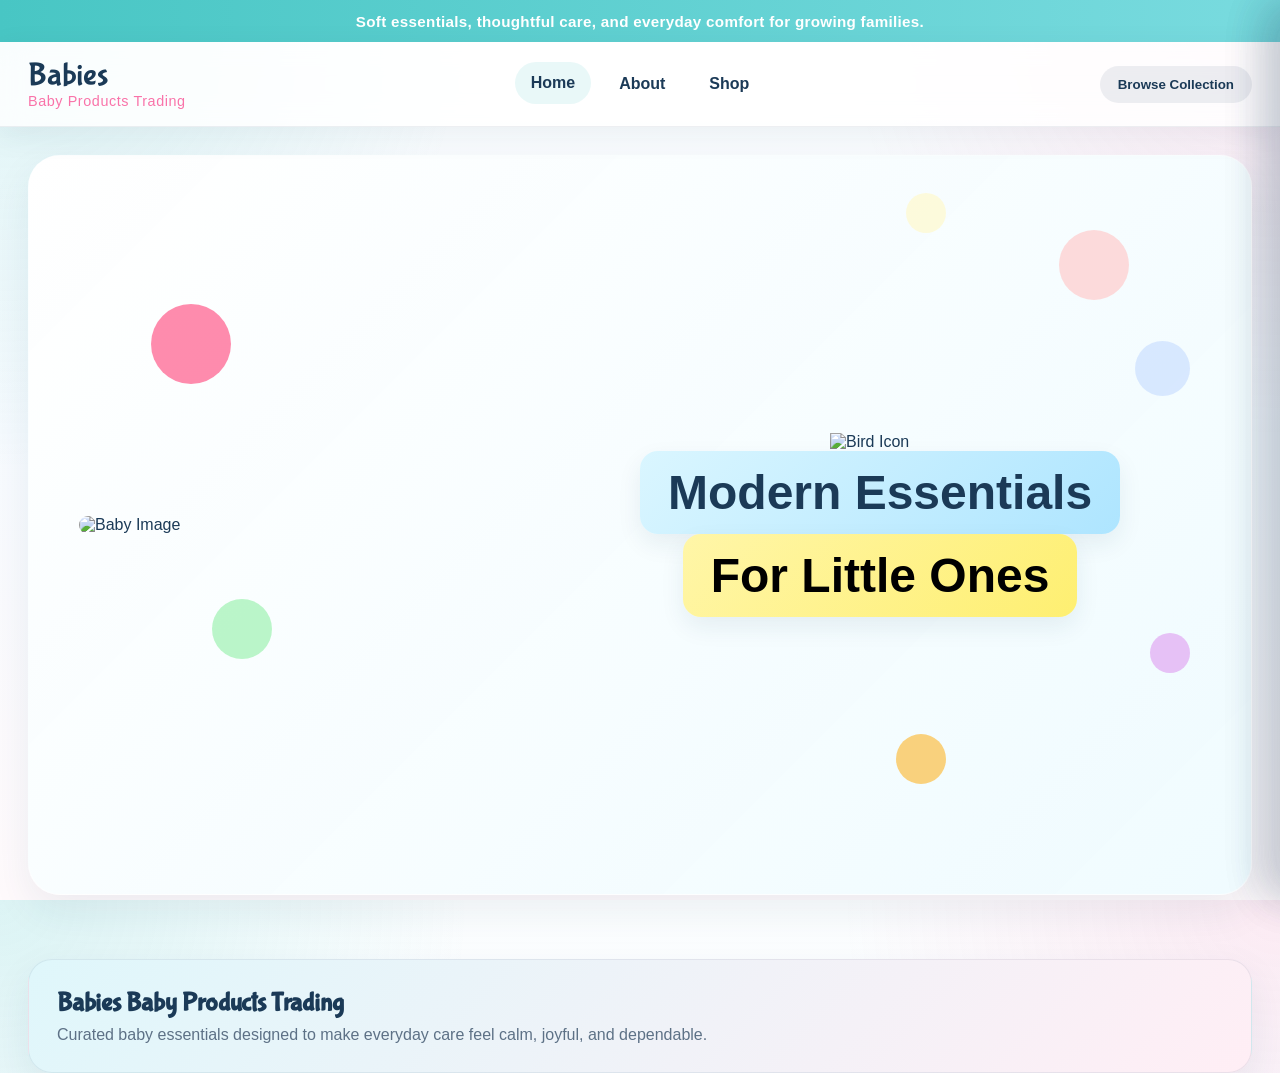
==== index.html @ 2b31377b "Add files via upload" ====
<!DOCTYPE html>
<html lang="en">
<head>
    <meta charset="UTF-8">
    <meta name="viewport" content="width=device-width, initial-scale=1.0">
    <title>Babies Baby Products Trading</title>
    <link rel="stylesheet" href="mainstyle.css">
    <link rel="stylesheet" href="common.css">
    <link href="https://fonts.googleapis.com/css2?family=Bubblegum+Sans&display=swap" rel="stylesheet">
</head>
<body>

    <header>
        <div class="top-bar">Soft essentials, thoughtful care, and everyday comfort for growing families.</div>
        <nav class="navbar">
            <div class="logo-container">
                <div class="logo">
                    <a href="index.html">Babies <span>Baby Products Trading</span></a>
                </div>
            </div>
    
            <div class="nav-links-container">
                <ul class="nav-links">
                    <li><a href="index.html" class="active">Home</a></li>
                    <li><a href="pages.html">About</a></li>
                    <li><a href="shop.html">Shop</a></li>
                </ul>
            </div>
    
            <div class="nav-buttons-container">
                <div class="nav-buttons">
                    <button class="nav-auth-btn" onclick="window.location.href='shop.html'">Browse Collection</button>
                </div>
            </div>
        </nav>
    </header>

    <div class="hero">
        <div class="hero-image">
            <img src="images/baby-image.png" alt="Baby Image">
        </div>
        <div class="hero-content">
            <div class="text-container">
                <img src="images/bird-icon.png" alt="Bird Icon" class="bird-icon">
                <div class="blue-box">Modern Essentials</div>
                <div class="yellow-box">For Little Ones</div>
            </div>
        </div>
        <div class="hero-circles">
            <div class="circle circle1"></div>
            <div class="circle circle2"></div>
            <div class="circle circle3"></div>
            <div class="circle circle4"></div>
            <div class="circle circle5"></div>
            <div class="circle circle6"></div>
            <div class="circle circle7"></div>
        </div>
    </div>
    
    <div id="bagSidebar" class="sidebar">
        <div class="sidebar-header">
            <h2>My Cart</h2>
            <button class="close-btn" onclick="closeBag()">✖</button>
        </div>
        <div class="sidebar-content">
            <p>Your cart is empty.</p>
        </div>
    </div>

    <div id="wishlistSidebar" class="sidebar">
        <div class="sidebar-header">
            <h2>Wishlist</h2>
            <button class="close-btn" onclick="closeWishlist()">✖</button>
        </div>
        <div class="sidebar-content">
            <p>Your wishlist is empty.</p>
        </div>
    </div>

    <footer class="site-footer">
        <h3>Babies Baby Products Trading</h3>
        <p>Curated baby essentials designed to make everyday care feel calm, joyful, and dependable.</p>
    </footer>

    <script src="script.js"></script>
</body>
</html>
---- mainstyle.css ----
:root {
    --primary-blue: #48C6C4;
    --dark-blue: #1B3A57;
    --pink: #F973A9;
    --light-blue: #AEE5FF;
    --yellow: #FEEF71;
}

* {
    margin: 0;
    padding: 0;
    box-sizing: border-box;
    font-family: 'Arial', sans-serif;
}

html, body {
    height: 100%;
}

body {
    background-color: #f8f8f8;
    display: flex;
    flex-direction: column;
    overflow-x: hidden;
}

header {
    width: 100%;
    flex-shrink: 0;
}

.top-bar {
    display: flex;
    justify-content: space-between;
    background-color: var(--primary-blue);
    padding: 10px 20px;
}

.navbar {
    display: flex;
    justify-content: space-between;
    align-items: center;
    background-color: white;
    padding: 15px 20px;
    box-shadow: 0 2px 10px rgba(0, 0, 0, 0.1);
}

.logo a {
    font-size: 32px;
    text-decoration: none;
    font-family: 'Bubblegum Sans', cursive;
    color: var(--dark-blue);
}

.logo span {
    color: var(--pink);
}

.logo-container {
    flex: 1;
    display: flex;
    justify-content: flex-start;
}

.nav-buttons-container {
    flex: 1;
    display: flex;
    justify-content: flex-end;
}

.nav-links {
    list-style: none;
    display: flex;
    gap: 20px;
    justify-content: center;
}

.nav-links li a {
    text-decoration: none;
    color: var(--dark-blue);
    font-weight: bold;
}

.nav-buttons {
    display: flex;
    gap: 15px;
}

.wishlist, .my-bag {
    background: none;
    border: 2px dashed black;
    padding: 8px 15px;
    font-size: 14px;
    cursor: pointer;
    display: flex;
    align-items: center;
    gap: 5px;
}

.hero {
    flex: 1;
    display: flex;
    align-items: center;
    justify-content: space-between;
    min-height: calc(100vh - 80px);
    width: 100vw;
    background-color: #f0f0f0;
    padding: 50px;
    position: relative;
}

.hero-image {
    flex: 1;
    display: flex;
    justify-content: flex-start;
    align-items: center;
}

.hero-image img {
    max-width: 100%;
    width: 100%;
    border-radius: 10px;
}

.hero-content {
    flex: 1;
    display: flex;
    flex-direction: column;
    align-items: flex-start;
    justify-content: center;
    text-align: left;
    max-width: 600px;
}

.text-container {
    display: flex;
    flex-direction: column;
    align-items: center;
    justify-content: center;
}

.bird-icon {
    width: 100px;
    height: auto;
}

.blue-box, .yellow-box {
    padding: 10px 25px;
    font-size: clamp(24px, 4vw, 48px);
    white-space: nowrap;
    font-weight: bold;
    text-align: center;
    display: inline-block;
}

.blue-box {
    background-color: var(--light-blue);
    color: white;
}

.yellow-box {
    background-color: var(--yellow);
    color: black;
}

.hero-circles {
    position: absolute;
    top: 0;
    left: 0;
    width: 100%;
    height: 100%;
    pointer-events: none;
}

.circle {
    position: absolute;
    border-radius: 50%;
    opacity: 0.7;
}

.circle1 { width: 80px; height: 80px; background-color: #ff5c8a; top: 20%; left: 10%; }
.circle2 { width: 50px; height: 50px; background-color: #fdbf47; bottom: 15%; right: 25%; }
.circle3 { width: 60px; height: 60px; background-color: #a0f2b3; top: 60%; left: 15%; }
.circle4 { width: 40px; height: 40px; background-color: #e2a9f2; bottom: 30%; right: 5%; }
.circle5 { width: 70px; height: 70px; background-color: #ffcccc; top: 10%; right: 10%; }
.circle6 { width: 55px; height: 55px; background-color: #cce0ff; top: 25%; right: 5%; }
.circle7 { width: 40px; height: 40px; background-color: #fffacd; top: 5%; right: 25%; }

.sidebar {
    position: fixed;
    top: 0;
    right: -300px;
    width: 300px;
    height: 100%;
    background-color: white;
    box-shadow: -5px 0 10px rgba(0, 0, 0, 0.2);
    transition: right 0.3s ease-in-out;
    padding: 20px;
    display: flex;
    flex-direction: column;
    z-index: 1000;
}

.sidebar.active {
    right: 0;
}

.sidebar-header {
    display: flex;
    justify-content: space-between;
    align-items: center;
    margin-bottom: 15px;
}

.sidebar-header h2 {
    font-size: 22px;
    color: var(--dark-blue);
}

.close-btn {
    background: none;
    border: none;
    font-size: 20px;
    cursor: pointer;
    color: var(--pink);
}

.sidebar-content {
    flex-grow: 1;
    overflow-y: auto;
}

@media (max-width: 768px) {
    body {
        overflow-y: auto; 
    }

    .navbar {
        flex-direction: column;
        gap: 10px;
        padding: 10px;
    }

    .nav-links {
        gap: 10px;
        font-size: 14px;
    }

    .hero {
        flex-direction: column; 
        height: auto;
        min-height: 100vh;
        padding: 40px 20px;
        justify-content: center;
    }

    .hero-image {
        width: 100%;
        margin-bottom: 30px;
    }

    .hero-content {
        width: 100%;
        align-items: center; 
        text-align: center;
    }

    .blue-box, .yellow-box {
        font-size: 28px; 
        white-space: normal; 
        width: 90%;
        margin: 5px auto;
        padding: 10px;
    }

    .bird-icon {
        width: 60px;
    }

    .circle {
        display: none; 
    }

    .sidebar {
        width: 85%; 
        right: -100%;
    }
}
---- common.css ----
:root {
    --primary-blue: #48c6c4;
    --primary-blue-deep: #2ea9b0;
    --dark-blue: #1b3a57;
    --pink: #f973a9;
    --pink-deep: #ef4f90;
    --light-blue: #eefbff;
    --cream: #fffdf8;
    --surface: rgba(255, 255, 255, 0.92);
    --surface-strong: #ffffff;
    --border-soft: rgba(27, 58, 87, 0.08);
    --shadow-soft: 0 16px 40px rgba(27, 58, 87, 0.08);
    --shadow-hover: 0 22px 50px rgba(27, 58, 87, 0.14);
    --text-muted: #5d7186;
}

body {
    background:
        radial-gradient(circle at top left, rgba(72, 198, 196, 0.18), transparent 30%),
        radial-gradient(circle at top right, rgba(249, 115, 169, 0.14), transparent 28%),
        linear-gradient(180deg, #fcfeff 0%, #f7fbff 48%, #fffafc 100%);
    color: var(--dark-blue);
}

header {
    position: sticky;
    top: 0;
    z-index: 100;
}

.top-bar {
    display: flex;
    min-height: 42px;
    padding: 10px 24px;
    align-items: center;
    justify-content: center;
    text-align: center;
    background: linear-gradient(90deg, var(--primary-blue) 0%, #79dbdf 100%);
    color: #ffffff;
    font-size: 0.95rem;
    font-weight: 700;
    letter-spacing: 0.02em;
}

.navbar {
    padding: 18px 28px;
    border-bottom: 1px solid var(--border-soft);
    background: rgba(255, 255, 255, 0.82);
    backdrop-filter: blur(14px);
    box-shadow: 0 8px 30px rgba(27, 58, 87, 0.08);
}

.logo a {
    display: inline-flex;
    flex-direction: column;
    gap: 2px;
    line-height: 1;
}

.logo span {
    font-size: 0.9rem;
    letter-spacing: 0.04em;
}

.nav-links {
    gap: 12px;
}

.nav-links a {
    display: inline-flex;
    align-items: center;
    justify-content: center;
    min-height: 42px;
    padding: 0 16px;
    border-radius: 999px;
    color: var(--text-muted);
    transition: background-color 0.2s ease, color 0.2s ease, transform 0.2s ease;
}

.nav-links li a:hover,
.nav-links li a.active,
.nav-links a:hover,
.nav-links a.active {
    background: rgba(72, 198, 196, 0.12);
    color: var(--dark-blue);
    transform: translateY(-1px);
}

.nav-buttons {
    align-items: center;
}

.nav-auth-btn,
.account-btn,
.my-bag {
    border: 0;
    border-radius: 999px;
    padding: 11px 18px;
    font-weight: 700;
    box-shadow: none;
    transition: transform 0.2s ease, box-shadow 0.2s ease, background-color 0.2s ease;
}

.nav-auth-btn,
.account-btn {
    background: rgba(27, 58, 87, 0.08);
    color: var(--dark-blue);
}

.my-bag {
    background: linear-gradient(135deg, var(--pink) 0%, var(--pink-deep) 100%);
    color: #ffffff;
}

.nav-auth-btn:hover,
.account-btn:hover,
.my-bag:hover {
    transform: translateY(-2px);
    box-shadow: var(--shadow-soft);
}

.hero,
.login-card,
.checkout-form-section,
.order-summary,
.product,
.form-container,
.map-container iframe,
.about-us figure img {
    box-shadow: var(--shadow-soft);
}

.hero {
    margin: 28px;
    min-height: calc(100vh - 160px);
    width: auto;
    border-radius: 32px;
    border: 1px solid rgba(255, 255, 255, 0.6);
    background:
        linear-gradient(135deg, rgba(255, 255, 255, 0.92), rgba(238, 251, 255, 0.9)),
        var(--surface);
    overflow: hidden;
}

.blue-box,
.yellow-box {
    border-radius: 18px;
    padding: 14px 28px;
    box-shadow: 0 10px 25px rgba(27, 58, 87, 0.08);
}

.blue-box {
    color: var(--dark-blue);
    background: linear-gradient(135deg, #daf6ff 0%, #aee5ff 100%);
}

.yellow-box {
    background: linear-gradient(135deg, #fff6a8 0%, #feef71 100%);
}

.shop-banner,
.login-card,
.checkout-form-section,
.order-summary,
.product,
.form-container,
.map-container,
.about-us,
.contact-header,
.site-footer {
    border-radius: 24px;
}

.shop-banner {
    margin: 28px auto 0;
    width: min(1200px, calc(100% - 56px));
    background: linear-gradient(135deg, #e8fbff 0%, #fff3f8 100%);
    border: 1px solid var(--border-soft);
    box-shadow: var(--shadow-soft);
}

.container,
.checkout-container,
.product-grid {
    position: relative;
    z-index: 1;
}

.login-card,
.checkout-form-section,
.order-summary,
.product,
.form-container {
    border: 1px solid var(--border-soft);
    background: var(--surface-strong);
}

.product {
    overflow: hidden;
}

.product:hover {
    box-shadow: var(--shadow-hover);
}

.product img {
    background: linear-gradient(135deg, #f6fcff 0%, #fff7fa 100%);
}

.form-container {
    background: linear-gradient(180deg, #7ddce1 0%, #4fcad2 100%);
}

.form-container input,
.form-container textarea,
.input-group input {
    box-shadow: inset 0 1px 2px rgba(27, 58, 87, 0.03);
}

.site-footer {
    margin: 36px 28px 28px;
    padding: 28px;
    background: linear-gradient(135deg, #dff7fb 0%, #ffeef5 100%);
    border: 1px solid var(--border-soft);
    color: var(--dark-blue);
    box-shadow: var(--shadow-soft);
}

.site-footer h3 {
    margin-bottom: 8px;
    font-family: 'Bubblegum Sans', cursive;
    font-size: 1.6rem;
}

.site-footer p {
    color: var(--text-muted);
}

.sidebar,
.modal-content,
.product-modal-content {
    border-radius: 24px 0 0 24px;
    box-shadow: -18px 0 40px rgba(27, 58, 87, 0.14);
}

.modal-content,
.product-modal-content {
    border-radius: 24px;
}

.empty-cart-btn,
.checkout-btn,
.login-btn,
.accept-btn,
.place-order-btn,
.add-to-cart-modal,
.form-container button {
    border-radius: 999px;
    font-weight: 700;
    box-shadow: 0 10px 24px rgba(249, 115, 169, 0.2);
}

.checkout-btn,
.login-btn,
.place-order-btn,
.add-to-cart-modal,
.form-container button {
    background: linear-gradient(135deg, var(--pink) 0%, var(--pink-deep) 100%);
}

.empty-cart-btn {
    border-color: rgba(249, 115, 169, 0.5);
}

@media (max-width: 768px) {
    header {
        position: static;
    }

    .top-bar {
        min-height: auto;
        text-align: center;
        font-size: 0.85rem;
    }

    .navbar {
        padding: 16px;
    }

    .hero,
    .shop-banner,
    .site-footer {
        width: calc(100% - 24px);
        margin-left: 12px;
        margin-right: 12px;
    }

    .hero {
        margin-top: 12px;
        border-radius: 24px;
    }

    .nav-links {
        flex-wrap: wrap;
        justify-content: center;
    }

    .nav-buttons {
        flex-wrap: wrap;
        justify-content: center;
    }

    .site-footer {
        margin-top: 24px;
        margin-bottom: 16px;
        padding: 22px 18px;
    }
}
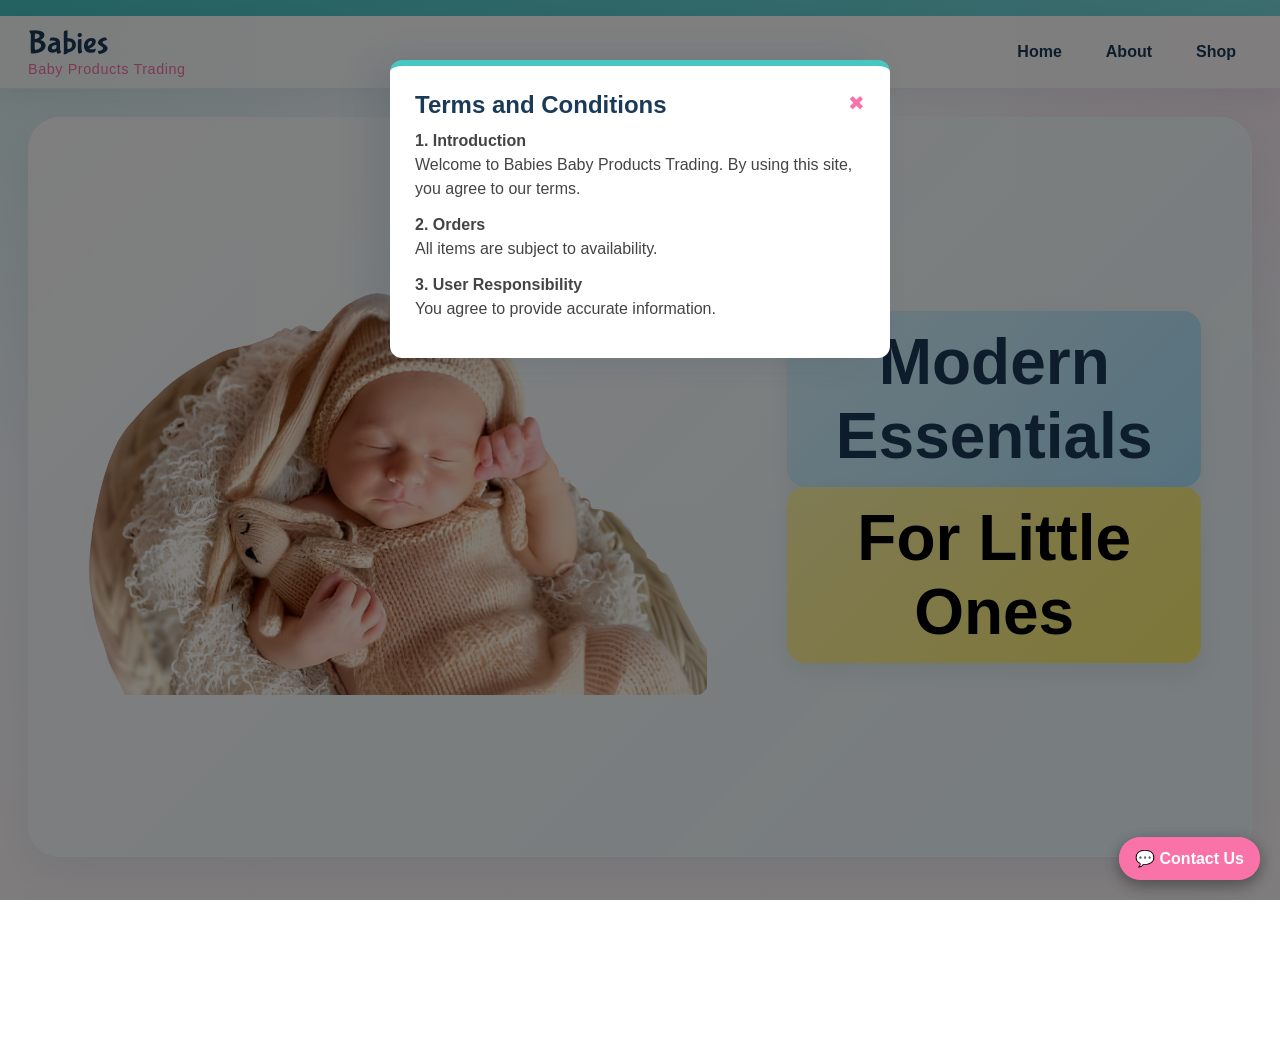
==== commit b89b1927: "Add files via upload" ====
--- a/index.html
+++ b/index.html
@@ -1,87 +1,258 @@
 <!DOCTYPE html>
 <html lang="en">
 <head>
-    <meta charset="UTF-8">
-    <meta name="viewport" content="width=device-width, initial-scale=1.0">
-    <title>Babies Baby Products Trading</title>
-    <link rel="stylesheet" href="mainstyle.css">
-    <link rel="stylesheet" href="common.css">
-    <link href="https://fonts.googleapis.com/css2?family=Bubblegum+Sans&display=swap" rel="stylesheet">
+<meta charset="UTF-8">
+<meta name="viewport" content="width=device-width, initial-scale=1.0">
+
+<title>Babies Baby Products Trading</title>
+
+<link rel="stylesheet" href="mainstyle.css">
+<link rel="stylesheet" href="common.css">
+<link href="https://fonts.googleapis.com/css2?family=Bubblegum+Sans&display=swap" rel="stylesheet">
+
+<style>
+/* ================= MODAL ================= */
+
+.modal {
+    display: none;
+    position: fixed;
+    inset: 0;
+    background: rgba(0,0,0,0.5);
+    z-index: 9999;
+    overflow-y: auto;
+}
+
+.modal.show {
+    display: block;
+}
+
+.modal-content {
+    background: white;
+    margin: 60px auto;
+    padding: 25px;
+    width: 90%;
+    max-width: 500px;
+    border-radius: 12px;
+    border-top: 6px solid var(--primary-blue);
+    animation: fadeIn 0.2s ease;
+}
+
+@keyframes fadeIn {
+    from {transform: translateY(20px); opacity: 0;}
+    to {transform: translateY(0); opacity: 1;}
+}
+
+.close-modal {
+    float: right;
+    cursor: pointer;
+    font-size: 20px;
+    color: var(--pink);
+}
+
+/* ================= FOOTER ================= */
+
+.site-footer {
+    background: var(--dark-blue);
+    color: white;
+    text-align: center;
+    padding: 20px;
+}
+
+.footer-links {
+    margin-top: 10px;
+}
+
+.footer-links a {
+    color: white;
+    margin: 0 8px;
+    text-decoration: none;
+    font-weight: bold;
+}
+
+.footer-links a:hover {
+    text-decoration: underline;
+}
+
+/* ================= FLOATING CONTACT BUTTON ================= */
+
+.contact-float {
+    position: fixed;
+    bottom: 20px;
+    right: 20px;
+    background: var(--pink);
+    color: white;
+    padding: 12px 16px;
+    border-radius: 50px;
+    cursor: pointer;
+    font-weight: bold;
+    z-index: 10000;
+    box-shadow: 0 5px 15px rgba(0,0,0,0.2);
+}
+</style>
+
 </head>
+
 <body>
 
-    <header>
-        <div class="top-bar">Soft essentials, thoughtful care, and everyday comfort for growing families.</div>
-        <nav class="navbar">
-            <div class="logo-container">
-                <div class="logo">
-                    <a href="index.html">Babies <span>Baby Products Trading</span></a>
-                </div>
-            </div>
-    
-            <div class="nav-links-container">
-                <ul class="nav-links">
-                    <li><a href="index.html" class="active">Home</a></li>
-                    <li><a href="pages.html">About</a></li>
-                    <li><a href="shop.html">Shop</a></li>
-                </ul>
-            </div>
-    
-            <div class="nav-buttons-container">
-                <div class="nav-buttons">
-                    <button class="nav-auth-btn" onclick="window.location.href='shop.html'">Browse Collection</button>
-                </div>
-            </div>
-        </nav>
-    </header>
-
-    <div class="hero">
-        <div class="hero-image">
-            <img src="images/baby-image.png" alt="Baby Image">
+<header>
+    <div class="top-bar"></div>
+
+    <nav class="navbar">
+        <div class="logo">
+            <a href="index.html">Babies <span>Baby Products Trading</span></a>
         </div>
-        <div class="hero-content">
-            <div class="text-container">
-                <img src="images/bird-icon.png" alt="Bird Icon" class="bird-icon">
-                <div class="blue-box">Modern Essentials</div>
-                <div class="yellow-box">For Little Ones</div>
-            </div>
+
+        <ul class="nav-links">
+            <li><a href="index.html">Home</a></li>
+            <li><a href="pages.html">About</a></li>
+            <li><a href="shop.html">Shop</a></li>
+        </ul>
+    </nav>
+</header>
+
+<!-- HERO -->
+<div class="hero">
+    <div class="hero-image">
+        <img src="images/baby-image.png">
+    </div>
+
+    <div class="hero-content">
+        <div class="text-container">
+            <div class="blue-box">Modern Essentials</div>
+            <div class="yellow-box">For Little Ones</div>
         </div>
-        <div class="hero-circles">
-            <div class="circle circle1"></div>
-            <div class="circle circle2"></div>
-            <div class="circle circle3"></div>
-            <div class="circle circle4"></div>
-            <div class="circle circle5"></div>
-            <div class="circle circle6"></div>
-            <div class="circle circle7"></div>
-        </div>
-    </div>
-    
-    <div id="bagSidebar" class="sidebar">
-        <div class="sidebar-header">
-            <h2>My Cart</h2>
-            <button class="close-btn" onclick="closeBag()">✖</button>
-        </div>
-        <div class="sidebar-content">
-            <p>Your cart is empty.</p>
-        </div>
-    </div>
-
-    <div id="wishlistSidebar" class="sidebar">
-        <div class="sidebar-header">
-            <h2>Wishlist</h2>
-            <button class="close-btn" onclick="closeWishlist()">✖</button>
-        </div>
-        <div class="sidebar-content">
-            <p>Your wishlist is empty.</p>
-        </div>
-    </div>
-
-    <footer class="site-footer">
-        <h3>Babies Baby Products Trading</h3>
-        <p>Curated baby essentials designed to make everyday care feel calm, joyful, and dependable.</p>
-    </footer>
-
-    <script src="script.js"></script>
+    </div>
+</div>
+
+<!-- FOOTER -->
+<footer class="site-footer">
+    <h3>Babies Baby Products Trading</h3>
+    <p>Safe, reliable, and comforting baby essentials.</p>
+
+    <div class="footer-links">
+        <a href="#" onclick="openModal('terms')">Terms</a>
+        <a href="#" onclick="openModal('privacy')">Privacy</a>
+        <a href="#" onclick="openContact()">Contact Us</a>
+    </div>
+</footer>
+
+<!-- FLOAT CONTACT BUTTON -->
+<div class="contact-float" onclick="openContact()">
+    💬 Contact Us
+</div>
+
+<!-- TERMS MODAL -->
+<div id="termsModal" class="modal">
+    <div class="modal-content">
+        <span class="close-modal" onclick="closeModal()">✖</span>
+
+        <h2>Terms and Conditions</h2>
+
+        <p><strong>1. Introduction</strong><br>
+        Welcome to Babies Baby Products Trading. By using this site, you agree to our terms.</p>
+
+        <p><strong>2. Orders</strong><br>
+        All items are subject to availability.</p>
+
+        <p><strong>3. User Responsibility</strong><br>
+        You agree to provide accurate information.</p>
+    </div>
+</div>
+
+<!-- PRIVACY MODAL -->
+<div id="privacyModal" class="modal">
+    <div class="modal-content">
+        <span class="close-modal" onclick="closeModal()">✖</span>
+
+        <h2>Privacy Policy</h2>
+
+        <p>We collect basic information like name and email for order processing only.</p>
+        <p>We do not sell or share your data.</p>
+    </div>
+</div>
+
+<!-- CONTACT MODAL -->
+<div id="contactModal" class="modal">
+    <div class="modal-content">
+        <span class="close-modal" onclick="closeContact()">✖</span>
+
+        <h2>Contact Us</h2>
+
+        <p>Send us a message:</p>
+
+        <form onsubmit="sendMessage(event)">
+            <input type="text" placeholder="Your Name" required style="width:100%;padding:10px;margin:5px 0;">
+            <input type="email" placeholder="Your Email" required style="width:100%;padding:10px;margin:5px 0;">
+            <textarea placeholder="Message" required style="width:100%;padding:10px;margin:5px 0;"></textarea>
+            <button style="padding:10px 15px;background:var(--pink);color:white;border:none;cursor:pointer;">
+                Send
+            </button>
+        </form>
+    </div>
+</div>
+
+<script>
+function openModal(type) {
+    document.getElementById(type + "Modal").classList.add("show");
+}
+
+function closeModal() {
+    document.querySelectorAll(".modal").forEach(m => m.classList.remove("show"));
+}
+
+function openContact() {
+    document.getElementById("contactModal").classList.add("show");
+}
+
+function closeContact() {
+    document.getElementById("contactModal").classList.remove("show");
+}
+
+function sendMessage(e) {
+    e.preventDefault();
+    alert("Message sent!");
+    closeContact();
+}
+
+/* click outside closes modal */
+window.onclick = function(e) {
+    document.querySelectorAll(".modal").forEach(modal => {
+        if (e.target === modal) modal.classList.remove("show");
+    });
+};
+
+/* show terms once per session */
+document.addEventListener("DOMContentLoaded", () => {
+    if (!sessionStorage.getItem("seen")) {
+        openModal("terms");
+        sessionStorage.setItem("seen", "true");
+    }
+});
+</script>
+
+<!-- FLOATING CONTACT BUTTON -->
+<div class="contact-float" onclick="openContact()">
+    💬 Contact Us
+</div>
+
+<!-- CONTACT MODAL -->
+<div id="contactModal" class="modal">
+    <div class="modal-content">
+        <span class="close-modal" onclick="closeContact()">✖</span>
+
+        <h2>Contact Us</h2>
+
+        <form id="floating-contact-form">
+            <input type="text" id="float-name" placeholder="Your Name" required style="width:100%;padding:10px;margin:5px 0;">
+            <input type="email" id="float-email" placeholder="Your Email" required style="width:100%;padding:10px;margin:5px 0;">
+            <textarea id="float-message" placeholder="Message" required style="width:100%;padding:10px;margin:5px 0;"></textarea>
+
+            <button type="submit" style="padding:10px 15px;background:#F973A9;color:white;border:none;cursor:pointer;">
+                Send
+            </button>
+        </form>
+    </div>
+</div>
+
 </body>
 </html>
--- a/mainstyle.css
+++ b/mainstyle.css
@@ -15,17 +15,16 @@
 
 html, body {
     height: 100%;
+    overflow: hidden;
 }
 
 body {
     background-color: #f8f8f8;
     display: flex;
     flex-direction: column;
-    overflow-x: hidden;
-}
-
-header {
-    width: 100%;
+}
+
+header, .site-footer {
     flex-shrink: 0;
 }
 
@@ -33,7 +32,7 @@
     display: flex;
     justify-content: space-between;
     background-color: var(--primary-blue);
-    padding: 10px 20px;
+    min-height: 16px;
 }
 
 .navbar {
@@ -41,7 +40,7 @@
     justify-content: space-between;
     align-items: center;
     background-color: white;
-    padding: 15px 20px;
+    padding: 10px 20px;
     box-shadow: 0 2px 10px rgba(0, 0, 0, 0.1);
 }
 
@@ -56,23 +55,10 @@
     color: var(--pink);
 }
 
-.logo-container {
-    flex: 1;
-    display: flex;
-    justify-content: flex-start;
-}
-
-.nav-buttons-container {
-    flex: 1;
-    display: flex;
-    justify-content: flex-end;
-}
-
 .nav-links {
     list-style: none;
     display: flex;
     gap: 20px;
-    justify-content: center;
 }
 
 .nav-links li a {
@@ -81,76 +67,38 @@
     font-weight: bold;
 }
 
-.nav-buttons {
-    display: flex;
-    gap: 15px;
-}
-
-.wishlist, .my-bag {
-    background: none;
-    border: 2px dashed black;
-    padding: 8px 15px;
-    font-size: 14px;
-    cursor: pointer;
-    display: flex;
-    align-items: center;
-    gap: 5px;
-}
-
 .hero {
     flex: 1;
     display: flex;
     align-items: center;
-    justify-content: space-between;
-    min-height: calc(100vh - 80px);
+    justify-content: center;
+    gap: 80px;
     width: 100vw;
     background-color: #f0f0f0;
-    padding: 50px;
+    padding: 20px 50px;
     position: relative;
-}
-
-.hero-image {
-    flex: 1;
-    display: flex;
-    justify-content: flex-start;
-    align-items: center;
 }
 
 .hero-image img {
     max-width: 100%;
-    width: 100%;
+    max-height: 70vh;
     border-radius: 10px;
+    object-fit: contain;
 }
 
 .hero-content {
-    flex: 1;
-    display: flex;
-    flex-direction: column;
-    align-items: flex-start;
-    justify-content: center;
-    text-align: left;
-    max-width: 600px;
-}
-
-.text-container {
-    display: flex;
-    flex-direction: column;
-    align-items: center;
-    justify-content: center;
+    text-align: center;
 }
 
 .bird-icon {
-    width: 100px;
-    height: auto;
+    width: 130px;
+    margin-bottom: 15px;
 }
 
 .blue-box, .yellow-box {
-    padding: 10px 25px;
-    font-size: clamp(24px, 4vw, 48px);
-    white-space: nowrap;
+    padding: 14px 35px;
+    font-size: clamp(32px, 5vw, 64px);
     font-weight: bold;
-    text-align: center;
-    display: inline-block;
 }
 
 .blue-box {
@@ -163,29 +111,7 @@
     color: black;
 }
 
-.hero-circles {
-    position: absolute;
-    top: 0;
-    left: 0;
-    width: 100%;
-    height: 100%;
-    pointer-events: none;
-}
-
-.circle {
-    position: absolute;
-    border-radius: 50%;
-    opacity: 0.7;
-}
-
-.circle1 { width: 80px; height: 80px; background-color: #ff5c8a; top: 20%; left: 10%; }
-.circle2 { width: 50px; height: 50px; background-color: #fdbf47; bottom: 15%; right: 25%; }
-.circle3 { width: 60px; height: 60px; background-color: #a0f2b3; top: 60%; left: 15%; }
-.circle4 { width: 40px; height: 40px; background-color: #e2a9f2; bottom: 30%; right: 5%; }
-.circle5 { width: 70px; height: 70px; background-color: #ffcccc; top: 10%; right: 10%; }
-.circle6 { width: 55px; height: 55px; background-color: #cce0ff; top: 25%; right: 5%; }
-.circle7 { width: 40px; height: 40px; background-color: #fffacd; top: 5%; right: 25%; }
-
+/* ===== SIDEBAR ===== */
 .sidebar {
     position: fixed;
     top: 0;
@@ -196,8 +122,6 @@
     box-shadow: -5px 0 10px rgba(0, 0, 0, 0.2);
     transition: right 0.3s ease-in-out;
     padding: 20px;
-    display: flex;
-    flex-direction: column;
     z-index: 1000;
 }
 
@@ -205,84 +129,129 @@
     right: 0;
 }
 
-.sidebar-header {
-    display: flex;
-    justify-content: space-between;
-    align-items: center;
-    margin-bottom: 15px;
-}
-
-.sidebar-header h2 {
-    font-size: 22px;
+/* ================================================= */
+/* 🔥 NEW: FOOTER */
+/* ================================================= */
+
+.site-footer {
+    background: var(--dark-blue);
+    color: white;
+    text-align: center;
+    padding: 20px;
+}
+
+.footer-links {
+    margin-top: 10px;
+}
+
+.footer-links a {
+    color: white;
+    text-decoration: none;
+    margin: 0 8px;
+    font-weight: bold;
+}
+
+.footer-links a:hover {
+    text-decoration: underline;
+}
+
+/* ================================================= */
+/* 🔥 NEW: MODAL */
+/* ================================================= */
+
+.modal {
+    display: none;
+    position: fixed;
+    inset: 0;
+    background: rgba(0,0,0,0.5);
+    z-index: 9999;
+    overflow-y: auto;
+}
+
+.modal.show {
+    display: block;
+}
+.modal-content {
+    background: white;
+    margin: 60px auto;
+    padding: 25px;
+    width: 90%;
+    max-width: 500px;
+    border-radius: 12px;
+
+    border-top: 6px solid var(--primary-blue);
+    box-shadow: 0 10px 30px rgba(0,0,0,0.2);
+
+    animation: fadeIn 0.25s ease;
+}
+
+@keyframes fadeIn {
+    from {
+        transform: translateY(20px);
+        opacity: 0;
+    }
+    to {
+        transform: translateY(0);
+        opacity: 1;
+    }
+}
+
+.modal h2 {
     color: var(--dark-blue);
-}
-
-.close-btn {
-    background: none;
-    border: none;
+    margin-bottom: 10px;
+}
+
+.modal p {
+    margin-bottom: 12px;
+    color: #444;
+    line-height: 1.5;
+}
+
+.close-modal {
+    float: right;
     font-size: 20px;
     cursor: pointer;
     color: var(--pink);
 }
 
-.sidebar-content {
-    flex-grow: 1;
-    overflow-y: auto;
-}
+/* ================================================= */
+/* 📱 RESPONSIVE */
+/* ================================================= */
 
 @media (max-width: 768px) {
-    body {
-        overflow-y: auto; 
-    }
-
     .navbar {
         flex-direction: column;
         gap: 10px;
-        padding: 10px;
-    }
-
-    .nav-links {
-        gap: 10px;
-        font-size: 14px;
     }
 
     .hero {
-        flex-direction: column; 
-        height: auto;
-        min-height: 100vh;
-        padding: 40px 20px;
-        justify-content: center;
-    }
-
-    .hero-image {
-        width: 100%;
-        margin-bottom: 30px;
-    }
-
-    .hero-content {
-        width: 100%;
-        align-items: center; 
-        text-align: center;
+        flex-direction: column;
+        padding: 20px;
+        gap: 20px;
     }
 
     .blue-box, .yellow-box {
-        font-size: 28px; 
-        white-space: normal; 
+        font-size: 32px;
         width: 90%;
-        margin: 5px auto;
-        padding: 10px;
     }
 
     .bird-icon {
-        width: 60px;
-    }
-
-    .circle {
-        display: none; 
+        width: 80px;
     }
 
     .sidebar {
-        width: 85%; 
+        width: 85%;
         right: -100%;
     }
-}+
+    .modal {
+    display: none;
+}
+
+.modal.show {
+    display: block;
+}
+
+    
+}
+
--- a/common.css
+++ b/common.css
@@ -29,12 +29,10 @@
 }
 
 .top-bar {
-    display: flex;
-    min-height: 42px;
-    padding: 10px 24px;
+    min-height: 16px;
+    padding: 0;
     align-items: center;
     justify-content: center;
-    text-align: center;
     background: linear-gradient(90deg, var(--primary-blue) 0%, #79dbdf 100%);
     color: #ffffff;
     font-size: 0.95rem;
@@ -43,7 +41,7 @@
 }
 
 .navbar {
-    padding: 18px 28px;
+    padding: 12px 28px;
     border-bottom: 1px solid var(--border-soft);
     background: rgba(255, 255, 255, 0.82);
     backdrop-filter: blur(14px);
@@ -92,7 +90,8 @@
 
 .nav-auth-btn,
 .account-btn,
-.my-bag {
+.my-bag,
+.wishlist {
     border: 0;
     border-radius: 999px;
     padding: 11px 18px;
@@ -107,14 +106,16 @@
     color: var(--dark-blue);
 }
 
-.my-bag {
+.my-bag,
+.wishlist {
     background: linear-gradient(135deg, var(--pink) 0%, var(--pink-deep) 100%);
     color: #ffffff;
 }
 
 .nav-auth-btn:hover,
 .account-btn:hover,
-.my-bag:hover {
+.my-bag:hover,
+.wishlist:hover {
     transform: translateY(-2px);
     box-shadow: var(--shadow-soft);
 }
@@ -166,8 +167,7 @@
 .form-container,
 .map-container,
 .about-us,
-.contact-header,
-.site-footer {
+.contact-header {
     border-radius: 24px;
 }
 
@@ -218,12 +218,16 @@
 }
 
 .site-footer {
-    margin: 36px 28px 28px;
-    padding: 28px;
+    margin: 40px 0 0 0;
+    padding: 30px 20px;
     background: linear-gradient(135deg, #dff7fb 0%, #ffeef5 100%);
-    border: 1px solid var(--border-soft);
-    color: var(--dark-blue);
-    box-shadow: var(--shadow-soft);
+    border-top: 1px solid var(--border-soft);
+    color: var(--dark-blue);
+    box-shadow: 0 -10px 40px rgba(27, 58, 87, 0.05);
+    text-align: center;
+    border-radius: 32px 32px 0 0;
+    width: 100%;
+    box-sizing: border-box;
 }
 
 .site-footer h3 {
@@ -272,24 +276,66 @@
     border-color: rgba(249, 115, 169, 0.5);
 }
 
+.copy-id-btn {
+    background: var(--light-blue);
+    border: 1px solid var(--primary-blue);
+    border-radius: 6px;
+    padding: 4px 8px;
+    cursor: pointer;
+    font-size: 16px;
+    color: var(--dark-blue);
+    position: relative;
+    transition: all 0.2s ease;
+    display: inline-flex;
+    align-items: center;
+    justify-content: center;
+}
+
+.copy-id-btn:hover {
+    background: var(--primary-blue);
+    color: white;
+}
+
+.copy-id-btn::after {
+    content: "copy order ID";
+    position: absolute;
+    bottom: 130%;
+    left: 50%;
+    transform: translateX(-50%);
+    background: rgba(27, 58, 87, 0.9);
+    color: white;
+    padding: 4px 8px;
+    border-radius: 4px;
+    font-size: 12px;
+    white-space: nowrap;
+    opacity: 0;
+    pointer-events: none;
+    transition: opacity 0.2s;
+    font-family: 'Arial', sans-serif;
+    font-weight: normal;
+}
+
+.copy-id-btn:hover::after {
+    opacity: 1;
+}
+
 @media (max-width: 768px) {
     header {
         position: static;
     }
 
     .top-bar {
-        min-height: auto;
+        min-height: 12px;
         text-align: center;
         font-size: 0.85rem;
     }
 
     .navbar {
-        padding: 16px;
+        padding: 12px 16px;
     }
 
     .hero,
-    .shop-banner,
-    .site-footer {
+    .shop-banner {
         width: calc(100% - 24px);
         margin-left: 12px;
         margin-right: 12px;
@@ -311,8 +357,117 @@
     }
 
     .site-footer {
-        margin-top: 24px;
-        margin-bottom: 16px;
-        padding: 22px 18px;
-    }
+        margin: 30px 0 0 0;
+        border-radius: 24px 24px 0 0;
+        padding: 24px 18px;
+    }
+}
+
+.tracking-timeline {
+    display: flex;
+    justify-content: space-between;
+    align-items: flex-start;
+    position: relative;
+    margin-top: 15px;
+}
+
+.tracking-timeline::before {
+    content: '';
+    position: absolute;
+    top: 20px;
+    left: 10%;
+    width: 80%;
+    height: 4px;
+    background: #e0e0e0;
+    z-index: 1;
+}
+
+.step {
+    position: relative;
+    z-index: 2;
+    text-align: center;
+    flex: 1;
+    color: var(--text-muted);
+}
+
+.step-icon {
+    width: 44px;
+    height: 44px;
+    background: #ffffff;
+    border: 3px solid #e0e0e0;
+    border-radius: 50%;
+    display: flex;
+    align-items: center;
+    justify-content: center;
+    margin: 0 auto 10px;
+    font-size: 20px;
+    transition: all 0.3s ease;
+}
+
+.step.active .step-icon {
+    border-color: var(--primary-blue);
+    background: var(--light-blue);
+}
+
+.step.active p {
+    color: var(--dark-blue);
+    font-weight: bold;
+}
+
+@media (max-width: 600px) {
+    .step p {
+        font-size: 12px;
+    }
+    .step-icon {
+        width: 36px;
+        height: 36px;
+        font-size: 16px;
+    }
+    .tracking-timeline::before {
+        top: 16px;
+    }
+}
+
+/* ================= FLOATING CONTACT BUTTON ================= */
+.contact-float {
+    position: fixed;
+    bottom: 20px;
+    right: 20px;
+    background: #F973A9;
+    color: white;
+    padding: 12px 16px;
+    border-radius: 50px;
+    cursor: pointer;
+    font-weight: bold;
+    z-index: 9999;
+    box-shadow: 0 5px 15px rgba(0,0,0,0.2);
+}
+
+/* ================= MODAL ================= */
+.modal {
+    display: none;
+    position: fixed;
+    inset: 0;
+    background: rgba(0,0,0,0.5);
+    z-index: 9999;
+}
+
+.modal.show {
+    display: block;
+}
+
+.modal-content {
+    background: white;
+    margin: 80px auto;
+    padding: 20px;
+    width: 90%;
+    max-width: 450px;
+    border-radius: 10px;
+}
+
+.close-modal {
+    float: right;
+    cursor: pointer;
+    font-size: 18px;
+    color: #F973A9;
 }
